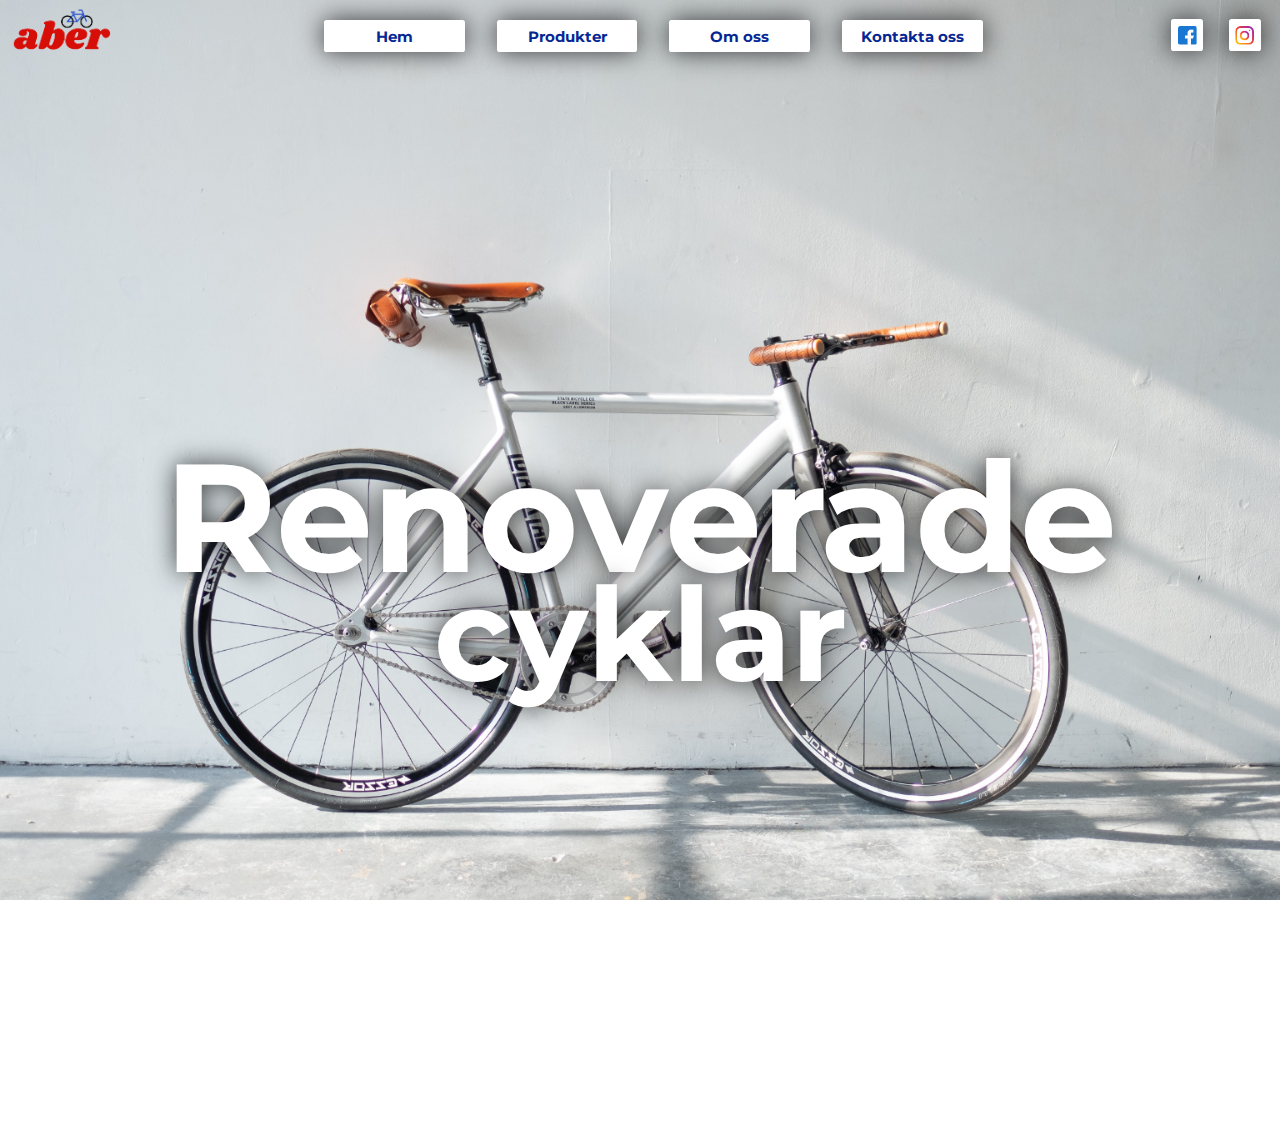
==== index.html @ 843f4073 "1" ====
<!DOCTYPE html>
<html lang="en">
<head>
    <meta charset="UTF-8">
    <meta http-equiv="X-UA-Compatible" content="IE=edge">
    <meta name="viewport" content="width=device-width, initial-scale=1.0">
    <title>Hem</title>
    <link rel="icon" href="Bilder/Aber cyklar logga test.PNG" type="image/icon type">
    <link rel="stylesheet" href="style.css">
    <style>
        @import url('https://fonts.googleapis.com/css2?family=Montserrat:ital,wght@0,100;0,200;0,300;0,400;0,500;0,600;0,700;0,800;0,900;1,100;1,200;1,300;1,400;1,500;1,600;1,700;1,800;1,900&display=swap');
    </style> 

</head>

<body>
    <div class="logga"></div>
    <div class = "Knappcontainer">
        <a href = "index.html" class = "Knapp">Hem</a>
        <a href = "Produkter.html" class = "Knapp">Produkter</a>
        <a href = "Om oss.html" class = "Knapp">Om oss</a>
        <a href = "Kontakta oss.html" class = "Knapp">Kontakta oss</a>
        <a href = "Kontakta oss.html" class = "Knappinst"></a>
    </div>

    <div class = "iconcontainer">
        <a href = "https://www.facebook.com/abercyklaruf" class = "icon" target="_blank">
        <img src="Bilder/facebook.png">
        </a>
        <a href = "https://www.instagram.com/abercyklaruf/" class = "icon" target="_blank">
        <img src="Bilder/instagram.png">
        </a>
    </div>

    <div class="MainBack"></div>
    <div class = "MainText">
        <h1>Renoverade</h1>
        <p>cyklar</p>
    </div>
</body>
</html>
---- style.css ----
body, html {
    height: 100%;
    overflow: hidden;
    margin: 0;
}

.logga {
    height: 5vw; 
    width: 10%;
    background: url(Bilder/Aber\ cyklar\ logga\ test.PNG);
    background-repeat: no-repeat;
    background-size: contain;
    background-position: center;
    position: absolute;
    top: 0%;
}

.MainText {
    text-align: center;
    font-family: "Montserrat";
    font-weight: bolder;
    letter-spacing: -0.061em;
    font-weight: 700;
    transform: translateY(-35vw);
}

.MainText h1 {
    font-size: 12vw;
    font-weight: bold;
    color: rgb(255, 255, 255);
    margin: 0%;
    line-height: 85%;
    text-shadow: 0 0 2vw #000000bb;
}

.MainText h2 {
    font-size: 6vw;
    font-weight: bold;
    color: rgb(255, 255, 255);
    margin: 0%;
    line-height: 85%;
    transform: translateY(-9vw);
    text-shadow: 0 0 2vw #000000bb;
}

.MainText p {
    font-size: 10.2vw;
    font-weight: bold;
    color: white;
    top: 25%;
    left: 50%;
    margin: 0%;
    line-height: 80%;
    text-shadow: 0 0 2vw #000000bb;
}

.MainBack {
    background: url(Bilder/MainBack.png);
    background-repeat: no-repeat;
    background-size: cover;
    background-position: center;
    line-height: 2;
    height: 100%; 
    width: 100%;
}

.ProdBack {
    background-color: rgb(224, 224, 224);
    line-height: 2;
    height: 100%; 
}

.SubText {
    text-align: center;
    font-family: "Montserrat";
    font-weight: bold;
    font-size: 2vW;
    color: rgb(0, 0, 0);
    background-color: white;
    box-shadow: 0 0 15px #000000bb;
    border-radius: 0.5vw;
    width: 26vw;
    height: 3vw;
    line-height: 1.5;
    transform: translateY(-32vw);
    left: 37vw;
    position: absolute;
}

.Knappcontainer {
    display: grid;
    grid-template-columns: auto auto auto auto;
    grid-gap: 2.5vw;
    padding: 0.3vw;
    position: absolute;
    top: 1.3vw;
    width: auto;
    margin-left: 25vw;
}

.Knapp {
    text-align: center;
    font-family: "Montserrat";
    font-weight: bold;
    font-size: 1.2vw;
    background-color:rgb(255, 255, 255);
    color: rgb(5, 39, 148);
    border-radius: 0.2vW;
    padding: 0.5vw;
    min-width: 10vw;
    box-shadow: 0 0 2vw #000000bb;
    text-decoration: none;
}

.Knapp:hover {
    scale: 110%;
    transition: 0.2s 0s;
}

.iconcontainer {
    display: grid;
    grid-template-columns: auto auto;
    grid-gap: 2vw;
    padding: 0.5vw;
    position: absolute;
    top: 1vw;
    margin-left: 91vw;
}

.icon img {
    background-color: white;
    width: 1.5vW;
    height: 1.5vw;
    padding: 0.5vw;
    box-shadow: 0 0 2vw #000000bb;
    border-radius: 0.2vW;;
}

.Osscontainer {
    display: grid;
    grid-template-columns: auto auto auto auto auto;
    position: absolute;
    top: 25%;
    min-width: 100%;
    max-width: 100%;
}

.Oss {
    text-align: center;
    font-family: "Montserrat";
    font-weight: bold;
    font-size: 2vw;
    background-color:rgb(255, 255, 255);
    padding-top: 1vw;
    margin-left: 1vw;
    margin-right: 1vw;
    height: 25vw;
    border-radius: 0.4vw;
    box-shadow: 0 0 15px #000000bb;
}

.Oss:hover {
    transform: translateY(1vw);
    transition: 0.5s 0s;
}

.Oss img {
    width: 16vW;
    height: 16vw;
    margin-bottom: 1vw;
}

.Prodcontainer {
    display: grid;
    grid-template-columns: auto auto auto auto;
    position: absolute;
    top: 25%;
    min-width: 100%;
    max-width: 100%;
}

.Prod {
    text-align: center;
    font-family: "Montserrat";
    font-weight: bold;
    font-size: 2vw;
    background-color:rgb(255, 255, 255);
    padding-top: 1.5vw;
    margin-left: 3vw;
    margin-right: 3vw;
    height: 25vw;
    border-radius: 0.4vw;
    box-shadow: 0 0 15px #000000bb;
}

.Prod:hover {
    scale: 110%;
    transition: 0.5s 0s;
}

.Prod img {
    width: 16vW;
    height: 16vw;
    margin-bottom: 1vw;
}
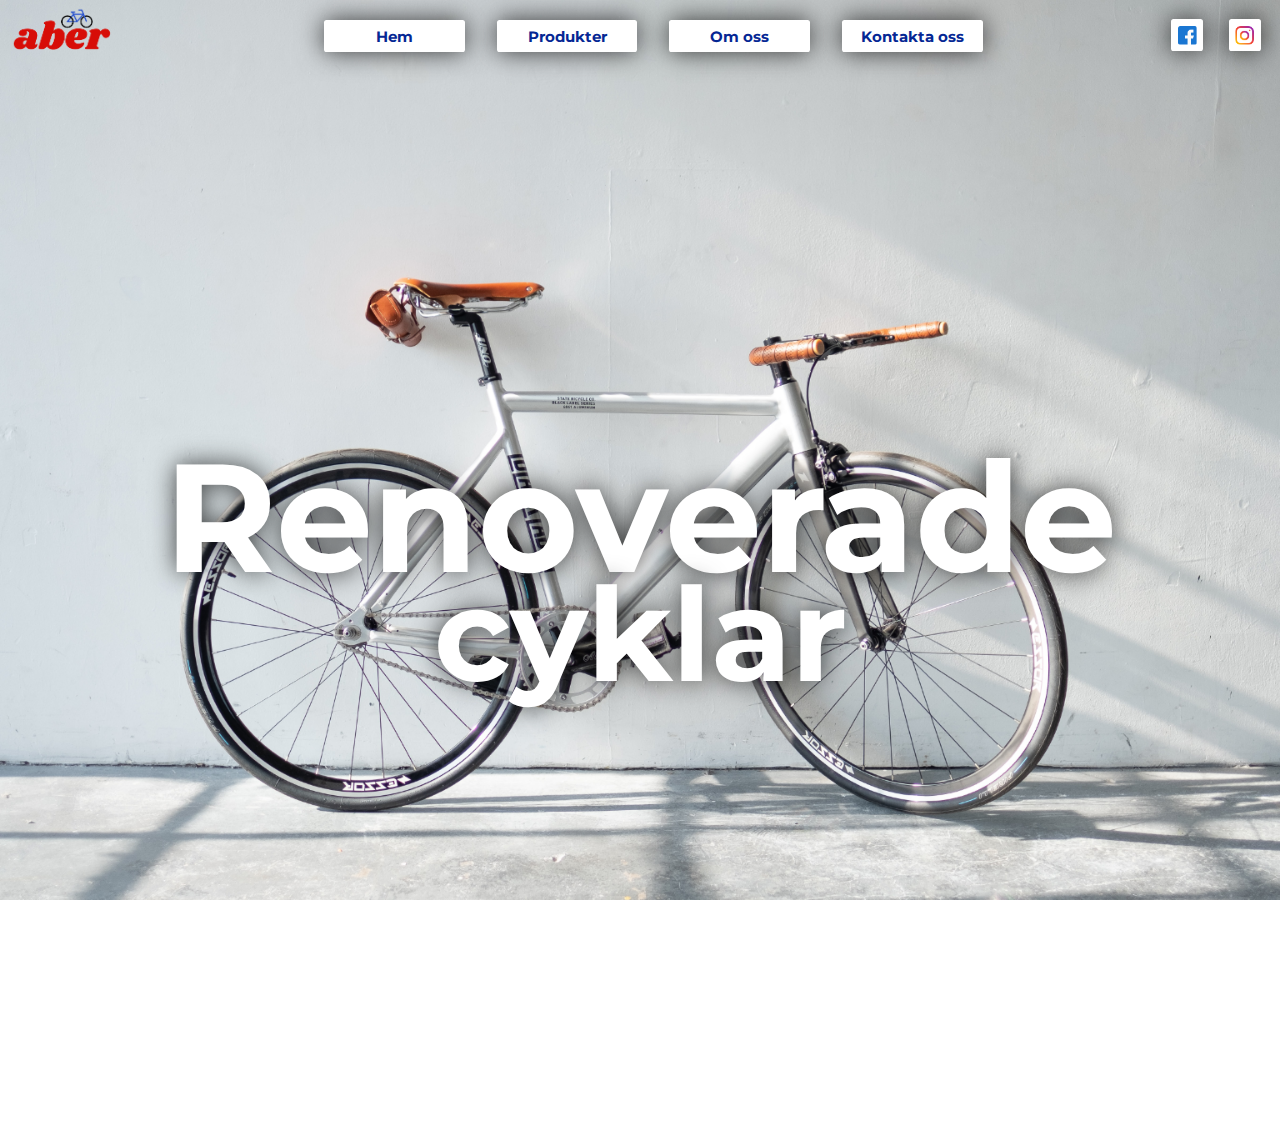
==== commit 72dea68d: "a" ====
--- a/index.html
+++ b/index.html
@@ -2,7 +2,7 @@
 <html lang="en">
 <head>
     <meta charset="UTF-8">
-    <meta http-equiv="X-UA-Compatible" content="IE=edge">
+    <meta https-equiv="X-UA-Compatible" content="IE=edge">
     <meta name="viewport" content="width=device-width, initial-scale=1.0">
     <title>Hem</title>
     <link rel="icon" href="Bilder/Aber cyklar logga test.PNG" type="image/icon type">
--- a/style.css
+++ b/style.css
@@ -1,12 +1,15 @@
 body, html {
+    max-height: 1080px;
     height: 100%;
+    max-width: 1920px;
+    width: 100%;
     overflow: hidden;
     margin: 0;
 }
 
 .logga {
     height: 5vw; 
-    width: 10%;
+    width: 10vw;
     background: url(Bilder/Aber\ cyklar\ logga\ test.PNG);
     background-repeat: no-repeat;
     background-size: contain;
@@ -18,19 +21,19 @@
 .MainText {
     text-align: center;
     font-family: "Montserrat";
-    font-weight: bolder;
     letter-spacing: -0.061em;
-    font-weight: 700;
-    transform: translateY(-35vw);
+    font-weight: 700vw;
 }
 
 .MainText h1 {
     font-size: 12vw;
+    transform: translateY(-35vw);
     font-weight: bold;
     color: rgb(255, 255, 255);
     margin: 0%;
     line-height: 85%;
     text-shadow: 0 0 2vw #000000bb;
+    -webkit-backface-visibility: hidden;
 }
 
 .MainText h2 {
@@ -39,15 +42,18 @@
     color: rgb(255, 255, 255);
     margin: 0%;
     line-height: 85%;
-    transform: translateY(-9vw);
+    position: absolute;
+    top: 5.8vw;
     text-shadow: 0 0 2vw #000000bb;
+    width: 100%;
+    -webkit-backface-visibility: hidden;
 }
 
 .MainText p {
     font-size: 10.2vw;
+    transform: translateY(-35vw);
     font-weight: bold;
     color: white;
-    top: 25%;
     left: 50%;
     margin: 0%;
     line-height: 80%;
@@ -113,8 +119,9 @@
 }
 
 .Knapp:hover {
-    scale: 110%;
-    transition: 0.2s 0s;
+    -webkit-transform:scale(1.10);
+    transform:scale(1.10);
+    transition: 0.2s;
 }
 
 .iconcontainer {
@@ -134,6 +141,11 @@
     padding: 0.5vw;
     box-shadow: 0 0 2vw #000000bb;
     border-radius: 0.2vW;;
+}
+
+.icon:hover {
+    transform: translateY(0.2vw);
+    transition: 0.2s;
 }
 
 .Osscontainer {
@@ -159,7 +171,22 @@
     box-shadow: 0 0 15px #000000bb;
 }
 
-.Oss:hover {
+.Jobb {
+    margin-top: 2vw;
+    visibility: hidden;
+    opacity: 0;
+    -webkit-transition: opacity 0.2s, visibility 0s;
+    position: relative;
+}
+
+.Oss:hover{
+    padding-bottom: 5vw;
+    transition: 0.5s 0s;
+}
+
+.Oss:hover .Jobb{
+    visibility: visible;
+    opacity: 1;
     transform: translateY(1vw);
     transition: 0.5s 0s;
 }
@@ -194,7 +221,8 @@
 }
 
 .Prod:hover {
-    scale: 110%;
+    -webkit-transform:scale(1.10);
+    transform:scale(1.10);
     transition: 0.5s 0s;
 }
 
